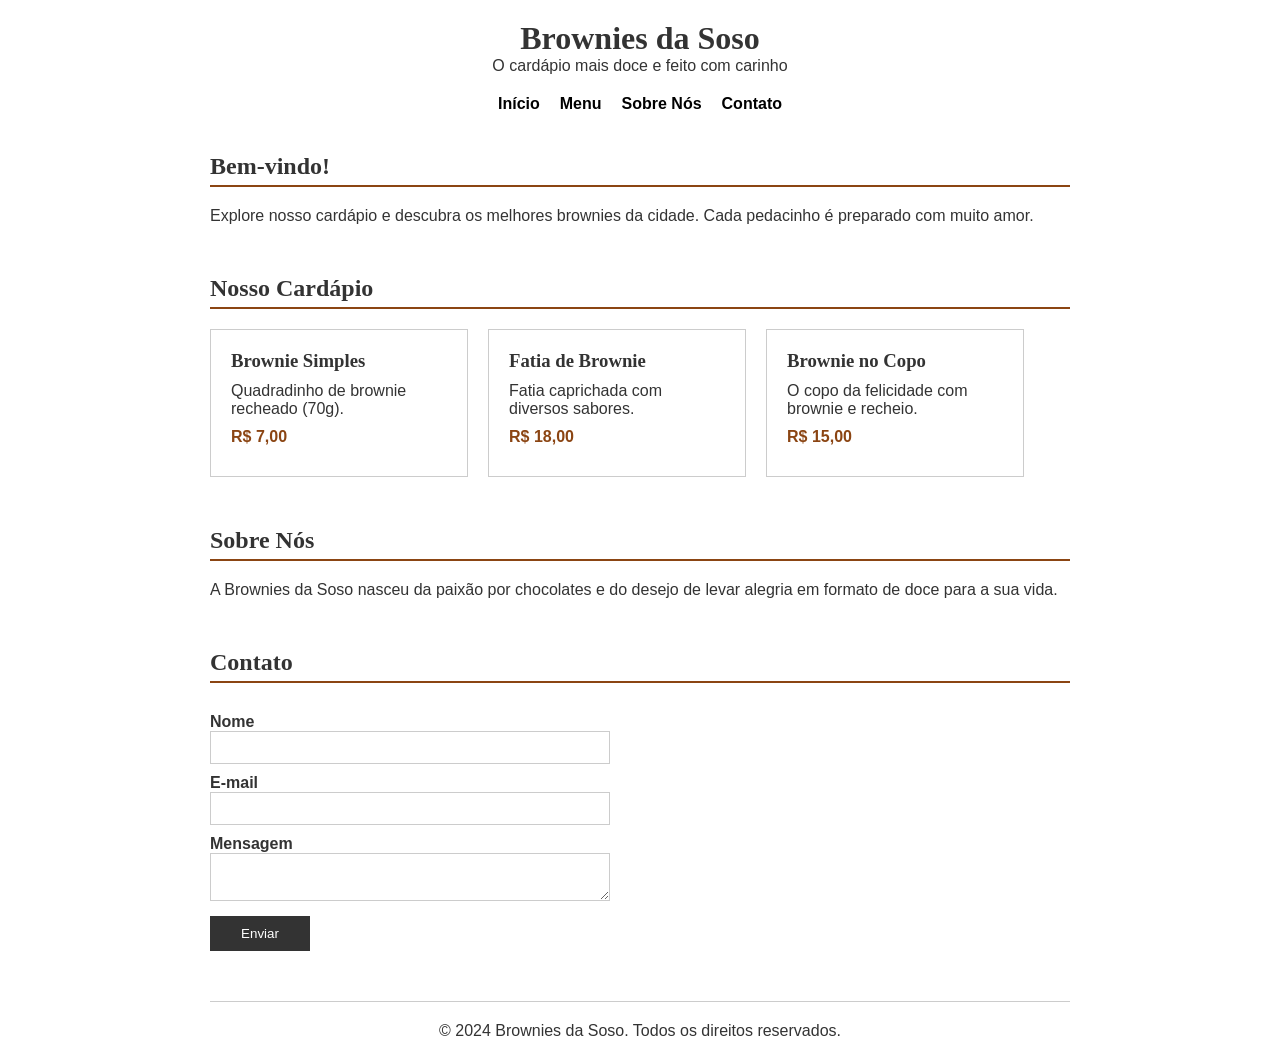
==== main.html @ eb1fb1c0 "Create main.html" ====
<!doctype html>
<html lang="pt-BR">
	<head>
		<meta charset="UTF-8" />
		<meta name="viewport" content="width=device-width, initial-scale=1.0" />
		<title>Brownies da Soso</title>

		<style>
			/* 1. RESET BÁSICO */
			* {
				margin: 0;
				padding: 0;
				box-sizing: border-box;
			}

			/* 2. ESTILOS DO CORPO DA PÁGINA */
			body {
				font-family: sans-serif; /* Fonte padrão do computador (ex: Arial) */
				background-color: #ffffff; /* Fundo branco */
				color: #333333; /* Texto cinza escuro */
				max-width: 900px; /* Largura máxima da página */
				margin: 0 auto; /* Centraliza a página na tela */
				padding: 20px; /* Espaço nas laterais */
			}

			/* Títulos com fonte mais desenhada (com serifa) */
			h1, h2, h3 {
				font-family: serif; 
			}

			/* 3. CABEÇALHO E MENU */
			header {
				text-align: center;
				margin-bottom: 40px;
			}

			header p {
				margin-bottom: 20px;
			}

			nav ul {
				list-style: none; /* Tira as bolinhas da lista */
				display: flex; /* Coloca os links lado a lado */
				justify-content: center; /* Centraliza os links */
				gap: 20px; /* Espaço entre os links */
			}

			nav a {
				text-decoration: none; /* Tira o sublinhado do link */
				color: #000000;
				font-weight: bold;
			}

			/* 4. SEÇÕES E TÍTULOS */
			section {
				margin-bottom: 50px;
			}

			section h2 {
				border-bottom: 2px solid #8b4513; /* Linha marrom simples embaixo do título */
				padding-bottom: 5px;
				margin-bottom: 20px;
			}

			/* 5. CARDÁPIO (Cartões dos pratos) */
			.menu-container {
				display: flex; /* Coloca os cartões lado a lado */
				flex-wrap: wrap; /* Se não couber, joga para a linha de baixo */
				gap: 20px; /* Espaço entre os cartões */
			}

			article {
				border: 1px solid #cccccc; /* Borda cinza simples */
				padding: 20px;
				width: 30%; /* Cada cartão ocupa 30% do espaço (cabem 3 por linha) */
				min-width: 200px; /* Tamanho mínimo para não amassar no celular */
			}

			article h3 {
				margin-bottom: 10px;
			}

			article p {
				margin-bottom: 10px;
			}

			article .preco {
				font-weight: bold;
				color: #8b4513; /* Cor marrom no preço */
			}

			/* 6. FORMULÁRIO */
			form {
				display: flex; /* Coloca os campos em ordem */
				flex-direction: column; /* Coloca um debaixo do outro */
				max-width: 400px;
			}

			form label {
				margin-top: 10px;
				font-weight: bold;
			}

			form input, form textarea {
				padding: 8px;
				border: 1px solid #cccccc;
			}

			form button {
				margin-top: 15px;
				padding: 10px;
				background-color: #333333;
				color: white;
				border: none;
				width: 100px; /* Tamanho fixo para o botão */
			}

			/* 7. RODAPÉ */
			footer {
				text-align: center;
				border-top: 1px solid #cccccc;
				padding-top: 20px;
				margin-top: 40px;
			}
		</style>
	</head>

	<body>
		<header>
			<h1>Brownies da Soso</h1>
			<p>O cardápio mais doce e feito com carinho</p>

			<nav>
				<ul>
					<li><a href="#inicio">Início</a></li>
					<li><a href="#menu">Menu</a></li>
					<li><a href="#sobre">Sobre Nós</a></li>
					<li><a href="#contato">Contato</a></li>
				</ul>
			</nav>
		</header>

		<main>
			<section id="inicio">
				<h2>Bem-vindo!</h2>
				<p>Explore nosso cardápio e descubra os melhores brownies da cidade. Cada pedacinho é preparado com muito amor.</p>
			</section>

			<section id="menu">
				<h2>Nosso Cardápio</h2>
				
				<div class="menu-container">
					<article>
						<h3>Brownie Simples</h3>
						<p>Quadradinho de brownie recheado (70g).</p>
						<p class="preco">R$ 7,00</p>
					</article>

					<article>
						<h3>Fatia de Brownie</h3>
						<p>Fatia caprichada com diversos sabores.</p>
						<p class="preco">R$ 18,00</p>
					</article>

					<article>
						<h3>Brownie no Copo</h3>
						<p>O copo da felicidade com brownie e recheio.</p>
						<p class="preco">R$ 15,00</p>
					</article>
				</div>
			</section>

			<section id="sobre">
				<h2>Sobre Nós</h2>
				<p>A Brownies da Soso nasceu da paixão por chocolates e do desejo de levar alegria em formato de doce para a sua vida.</p>
			</section>

			<section id="contato">
				<h2>Contato</h2>
				<form>
					<label for="nome">Nome</label>
					<input type="text" id="nome" name="nome" />
					
					<label for="email">E-mail</label>
					<input type="email" id="email" name="email" />
					
					<label for="msg">Mensagem</label>
					<textarea id="msg" name="msg"></textarea>
					
					<button type="submit">Enviar</button>
				</form>
			</section>
		</main>

		<footer>
			<p>© 2024 Brownies da Soso. Todos os direitos reservados.</p>
		</footer>
	</body>
</html>
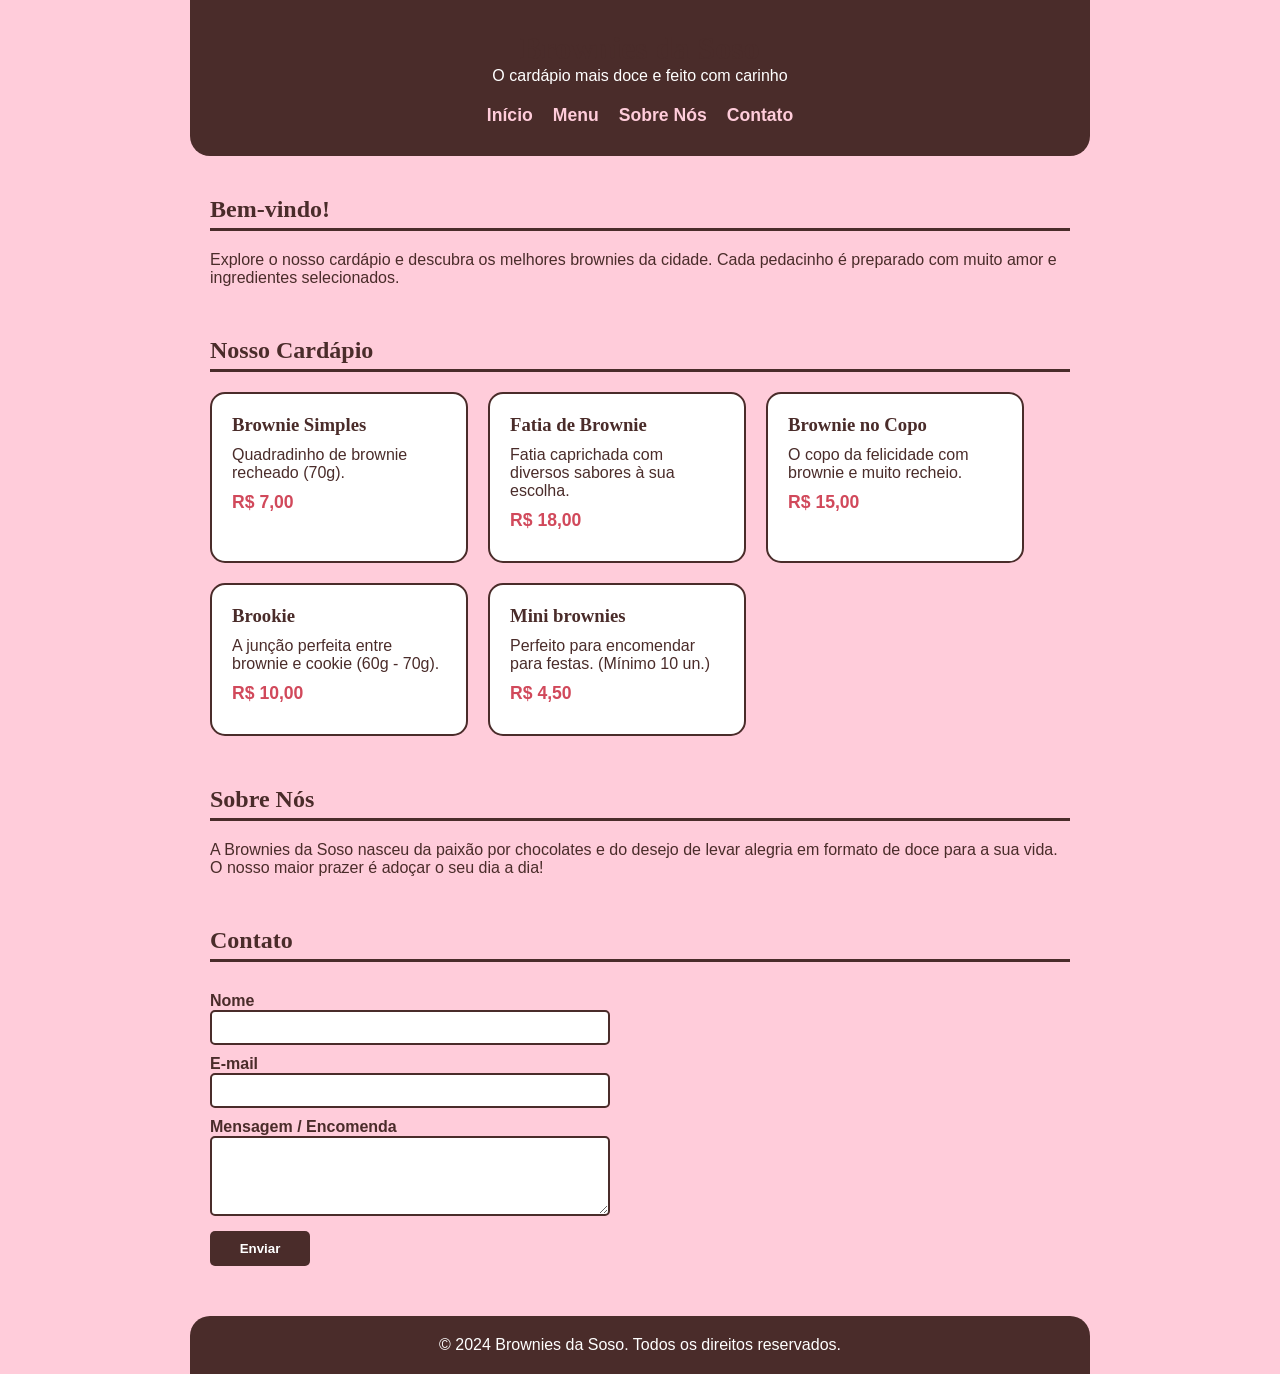
==== commit c2b187b5: "Create main.html" ====
--- a/main.html
+++ b/main.html
@@ -6,31 +6,35 @@
 		<title>Brownies da Soso</title>
 
 		<style>
-			/* 1. RESET BÁSICO */
+			/* Reset: limpa as margens padrão do navegador */
 			* {
 				margin: 0;
 				padding: 0;
 				box-sizing: border-box;
 			}
 
-			/* 2. ESTILOS DO CORPO DA PÁGINA */
+			/* Body: Fundo cor-de-rosa e texto castanho escuro */
 			body {
-				font-family: sans-serif; /* Fonte padrão do computador (ex: Arial) */
-				background-color: #ffffff; /* Fundo branco */
-				color: #333333; /* Texto cinza escuro */
-				max-width: 900px; /* Largura máxima da página */
-				margin: 0 auto; /* Centraliza a página na tela */
-				padding: 20px; /* Espaço nas laterais */
-			}
-
-			/* Títulos com fonte mais desenhada (com serifa) */
+				font-family: sans-serif;
+				background-color: #ffccda; /* Rosa claro, como na Imagem 1 */
+				color: #4a2c2a; /* Castanho escuro, cor de chocolate */
+				max-width: 900px;
+				margin: 0 auto;
+			}
+
 			h1, h2, h3 {
 				font-family: serif; 
-			}
-
-			/* 3. CABEÇALHO E MENU */
+				color: #4a2c2a; 
+			}
+
+			/* Cabeçalho: fundo castanho e texto branco para destacar */
 			header {
+				background-color: #4a2c2a;
+				color: #ffffff;
 				text-align: center;
+				padding: 30px 20px;
+				border-bottom-left-radius: 20px; /* Arredonda as pontas em baixo */
+				border-bottom-right-radius: 20px;
 				margin-bottom: 40px;
 			}
 
@@ -38,42 +42,49 @@
 				margin-bottom: 20px;
 			}
 
+			/* Flexbox: coloca os links do menu lado a lado */
 			nav ul {
-				list-style: none; /* Tira as bolinhas da lista */
-				display: flex; /* Coloca os links lado a lado */
-				justify-content: center; /* Centraliza os links */
-				gap: 20px; /* Espaço entre os links */
-			}
-
+				list-style: none;
+				display: flex;
+				justify-content: center;
+				gap: 20px;
+			}
+
+			/* Links do menu pintados de cor-de-rosa */
 			nav a {
-				text-decoration: none; /* Tira o sublinhado do link */
-				color: #000000;
-				font-weight: bold;
-			}
-
-			/* 4. SEÇÕES E TÍTULOS */
+				text-decoration: none;
+				color: #ffccda;
+				font-weight: bold;
+				font-size: 1.1em;
+			}
+
+			/* Espaço lateral nas secções para o texto não colar ao ecrã */
 			section {
 				margin-bottom: 50px;
+				padding: 0 20px;
 			}
 
 			section h2 {
-				border-bottom: 2px solid #8b4513; /* Linha marrom simples embaixo do título */
+				border-bottom: 3px solid #4a2c2a; /* Linha grossa castanha */
 				padding-bottom: 5px;
 				margin-bottom: 20px;
 			}
 
-			/* 5. CARDÁPIO (Cartões dos pratos) */
+			/* Flexbox: cria a grelha de cartões */
 			.menu-container {
-				display: flex; /* Coloca os cartões lado a lado */
-				flex-wrap: wrap; /* Se não couber, joga para a linha de baixo */
-				gap: 20px; /* Espaço entre os cartões */
-			}
-
+				display: flex;
+				flex-wrap: wrap;
+				gap: 20px;
+			}
+
+			/* Cartões brancos com borda castanha para os produtos destacarem */
 			article {
-				border: 1px solid #cccccc; /* Borda cinza simples */
+				background-color: #ffffff;
+				border: 2px solid #4a2c2a;
+				border-radius: 15px; /* Cantos arredondados */
 				padding: 20px;
-				width: 30%; /* Cada cartão ocupa 30% do espaço (cabem 3 por linha) */
-				min-width: 200px; /* Tamanho mínimo para não amassar no celular */
+				width: 30%;
+				min-width: 200px;
 			}
 
 			article h3 {
@@ -84,15 +95,17 @@
 				margin-bottom: 10px;
 			}
 
+			/* Um rosa mais escuro/avermelhado para o preço chamar a atenção */
 			article .preco {
 				font-weight: bold;
-				color: #8b4513; /* Cor marrom no preço */
-			}
-
-			/* 6. FORMULÁRIO */
+				color: #d1495b;
+				font-size: 1.1em;
+			}
+
+			/* Formulário: empilha os campos na vertical */
 			form {
-				display: flex; /* Coloca os campos em ordem */
-				flex-direction: column; /* Coloca um debaixo do outro */
+				display: flex;
+				flex-direction: column;
 				max-width: 400px;
 			}
 
@@ -103,29 +116,37 @@
 
 			form input, form textarea {
 				padding: 8px;
-				border: 1px solid #cccccc;
-			}
-
+				border: 2px solid #4a2c2a;
+				border-radius: 5px; /* Caixas de texto ligeiramente arredondadas */
+			}
+
+			/* Botão castanho a condizer com o tema */
 			form button {
 				margin-top: 15px;
 				padding: 10px;
-				background-color: #333333;
-				color: white;
+				background-color: #4a2c2a;
+				color: #ffffff;
 				border: none;
-				width: 100px; /* Tamanho fixo para o botão */
-			}
-
-			/* 7. RODAPÉ */
+				border-radius: 5px;
+				width: 100px;
+				font-weight: bold;
+			}
+
+			/* Rodapé a condizer com o cabeçalho */
 			footer {
+				background-color: #4a2c2a;
+				color: #ffffff;
 				text-align: center;
-				border-top: 1px solid #cccccc;
-				padding-top: 20px;
+				padding: 20px;
+				border-top-left-radius: 20px; /* Arredonda as pontas em cima */
+				border-top-right-radius: 20px;
 				margin-top: 40px;
 			}
 		</style>
 	</head>
 
 	<body>
+		<!-- Cabeçalho e Navegação -->
 		<header>
 			<h1>Brownies da Soso</h1>
 			<p>O cardápio mais doce e feito com carinho</p>
@@ -140,10 +161,11 @@
 			</nav>
 		</header>
 
+		<!-- Conteúdo Principal -->
 		<main>
 			<section id="inicio">
 				<h2>Bem-vindo!</h2>
-				<p>Explore nosso cardápio e descubra os melhores brownies da cidade. Cada pedacinho é preparado com muito amor.</p>
+				<p>Explore o nosso cardápio e descubra os melhores brownies da cidade. Cada pedacinho é preparado com muito amor e ingredientes selecionados.</p>
 			</section>
 
 			<section id="menu">
@@ -158,21 +180,34 @@
 
 					<article>
 						<h3>Fatia de Brownie</h3>
-						<p>Fatia caprichada com diversos sabores.</p>
+						<p>Fatia caprichada com diversos sabores à sua escolha.</p>
 						<p class="preco">R$ 18,00</p>
 					</article>
 
 					<article>
 						<h3>Brownie no Copo</h3>
-						<p>O copo da felicidade com brownie e recheio.</p>
+						<p>O copo da felicidade com brownie e muito recheio.</p>
 						<p class="preco">R$ 15,00</p>
+					</article>
+
+					<!-- Adicionei os dois itens que faltavam da sua imagem! -->
+					<article>
+						<h3>Brookie</h3>
+						<p>A junção perfeita entre brownie e cookie (60g - 70g).</p>
+						<p class="preco">R$ 10,00</p>
+					</article>
+
+					<article>
+						<h3>Mini brownies</h3>
+						<p>Perfeito para encomendar para festas. (Mínimo 10 un.)</p>
+						<p class="preco">R$ 4,50</p>
 					</article>
 				</div>
 			</section>
 
 			<section id="sobre">
 				<h2>Sobre Nós</h2>
-				<p>A Brownies da Soso nasceu da paixão por chocolates e do desejo de levar alegria em formato de doce para a sua vida.</p>
+				<p>A Brownies da Soso nasceu da paixão por chocolates e do desejo de levar alegria em formato de doce para a sua vida. O nosso maior prazer é adoçar o seu dia a dia!</p>
 			</section>
 
 			<section id="contato">
@@ -184,14 +219,15 @@
 					<label for="email">E-mail</label>
 					<input type="email" id="email" name="email" />
 					
-					<label for="msg">Mensagem</label>
-					<textarea id="msg" name="msg"></textarea>
+					<label for="msg">Mensagem / Encomenda</label>
+					<textarea id="msg" name="msg" rows="4"></textarea>
 					
 					<button type="submit">Enviar</button>
 				</form>
 			</section>
 		</main>
 
+		<!-- Rodapé -->
 		<footer>
 			<p>© 2024 Brownies da Soso. Todos os direitos reservados.</p>
 		</footer>
